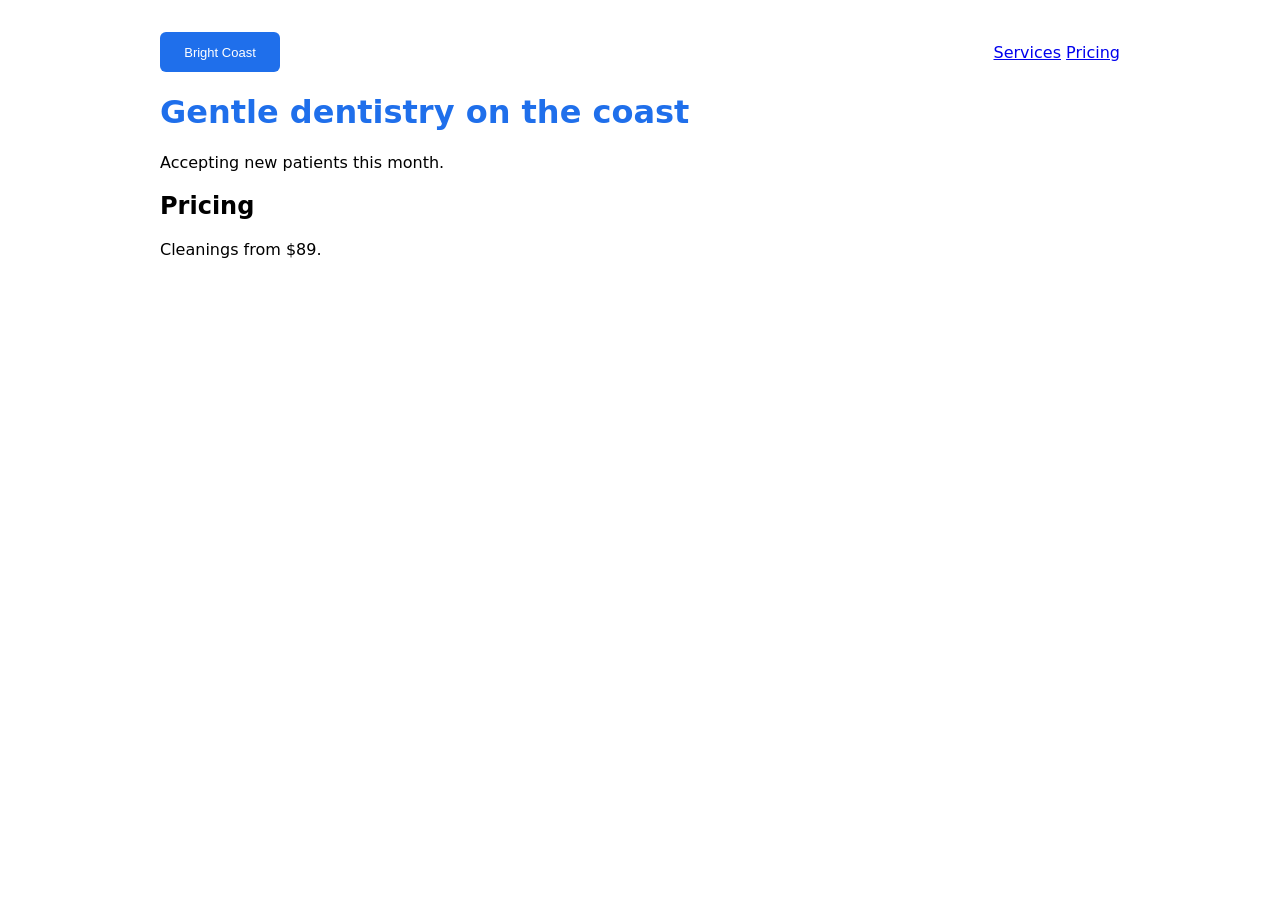
==== docs/index.html @ 71534b81 "Seed the published site for GitHub Pages" ====
<!doctype html>
<meta charset="utf-8">
<title>Bright Coast Dental</title>
<style>:root { --brand: #1f6feb; }
body { font-family: system-ui, sans-serif; margin: 0 auto; max-width: 60rem; padding: 2rem; }
header { display: flex; align-items: center; justify-content: space-between; }
.logo { width: 120px; height: auto; }
h1 { color: var(--brand); }</style>
<header>
  <img class="logo" src="data:image/svg+xml;utf8,%3Csvg%20xmlns%3D%22http%3A%2F%2Fwww.w3.org%2F2000%2Fsvg%22%20viewBox%3D%220%200%20120%2040%22%20width%3D%22120%22%20height%3D%2240%22%3E%3Crect%20width%3D%22120%22%20height%3D%2240%22%20rx%3D%226%22%20fill%3D%22%231f6feb%22%2F%3E%3Ctext%20x%3D%2260%22%20y%3D%2225%22%20font-family%3D%22sans-serif%22%20font-size%3D%2213%22%20fill%3D%22%23fff%22%20text-anchor%3D%22middle%22%3EBright%20Coast%3C%2Ftext%3E%3C%2Fsvg%3E" alt="Bright Coast Dental">
  <nav><a href="#services">Services</a> <a href="#pricing">Pricing</a></nav>
</header>
<main>
  <h1>Gentle dentistry on the coast</h1>
  <p>Accepting new patients this month.</p>
  <section id="pricing"><h2>Pricing</h2><p>Cleanings from $89.</p></section>
</main>
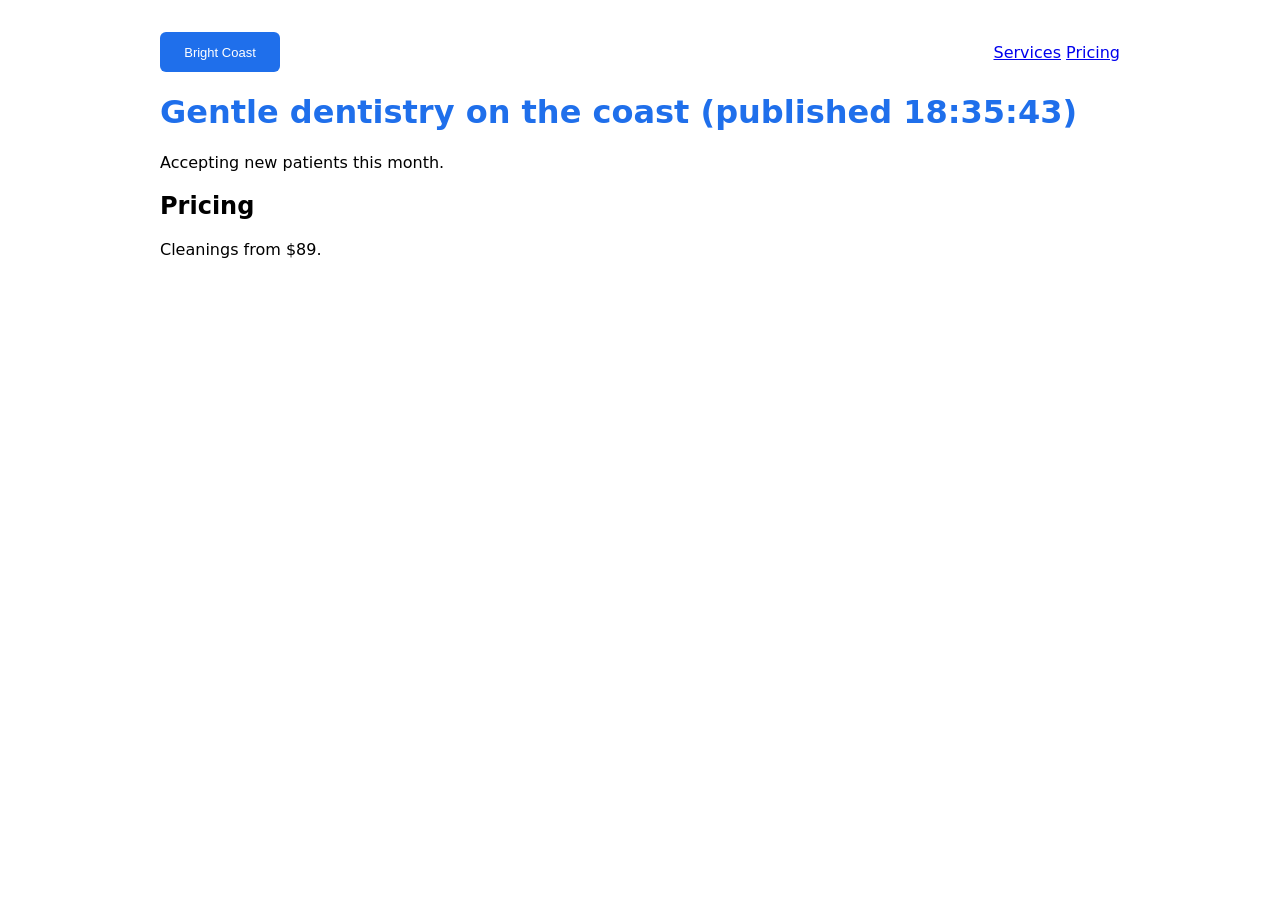
==== commit 2524bc0e: "Test publish 18:35:43" ====
--- a/docs/index.html
+++ b/docs/index.html
@@ -11,7 +11,7 @@
   <nav><a href="#services">Services</a> <a href="#pricing">Pricing</a></nav>
 </header>
 <main>
-  <h1>Gentle dentistry on the coast</h1>
+  <h1>Gentle dentistry on the coast (published 18:35:43)</h1>
   <p>Accepting new patients this month.</p>
   <section id="pricing"><h2>Pricing</h2><p>Cleanings from $89.</p></section>
 </main>
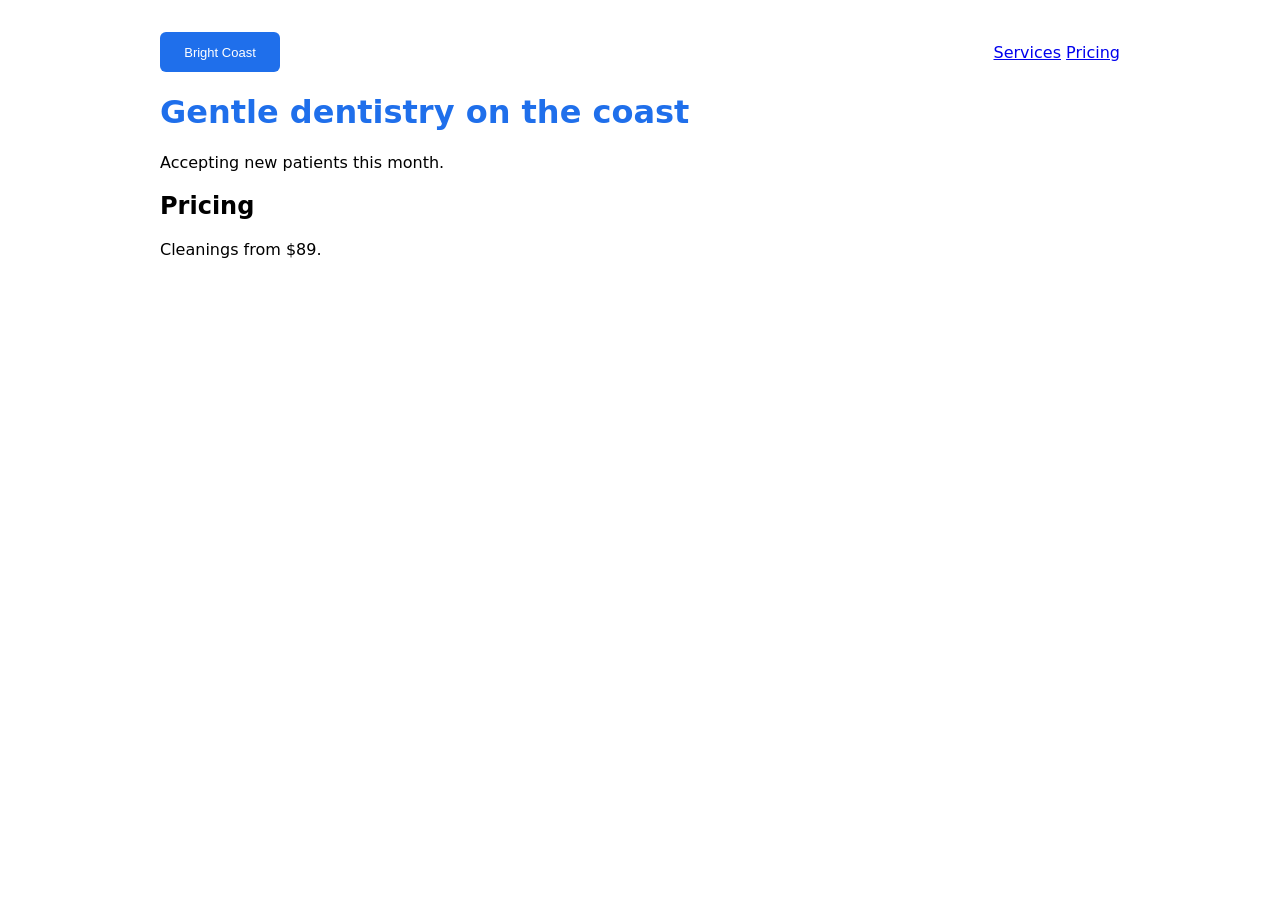
==== commit fefdcb4c: "Publishing now commits to master and waits for the host to confirm Publishing was browser storage, s" ====
--- a/docs/index.html
+++ b/docs/index.html
@@ -11,7 +11,7 @@
   <nav><a href="#services">Services</a> <a href="#pricing">Pricing</a></nav>
 </header>
 <main>
-  <h1>Gentle dentistry on the coast (published 18:35:43)</h1>
+  <h1>Gentle dentistry on the coast</h1>
   <p>Accepting new patients this month.</p>
   <section id="pricing"><h2>Pricing</h2><p>Cleanings from $89.</p></section>
 </main>
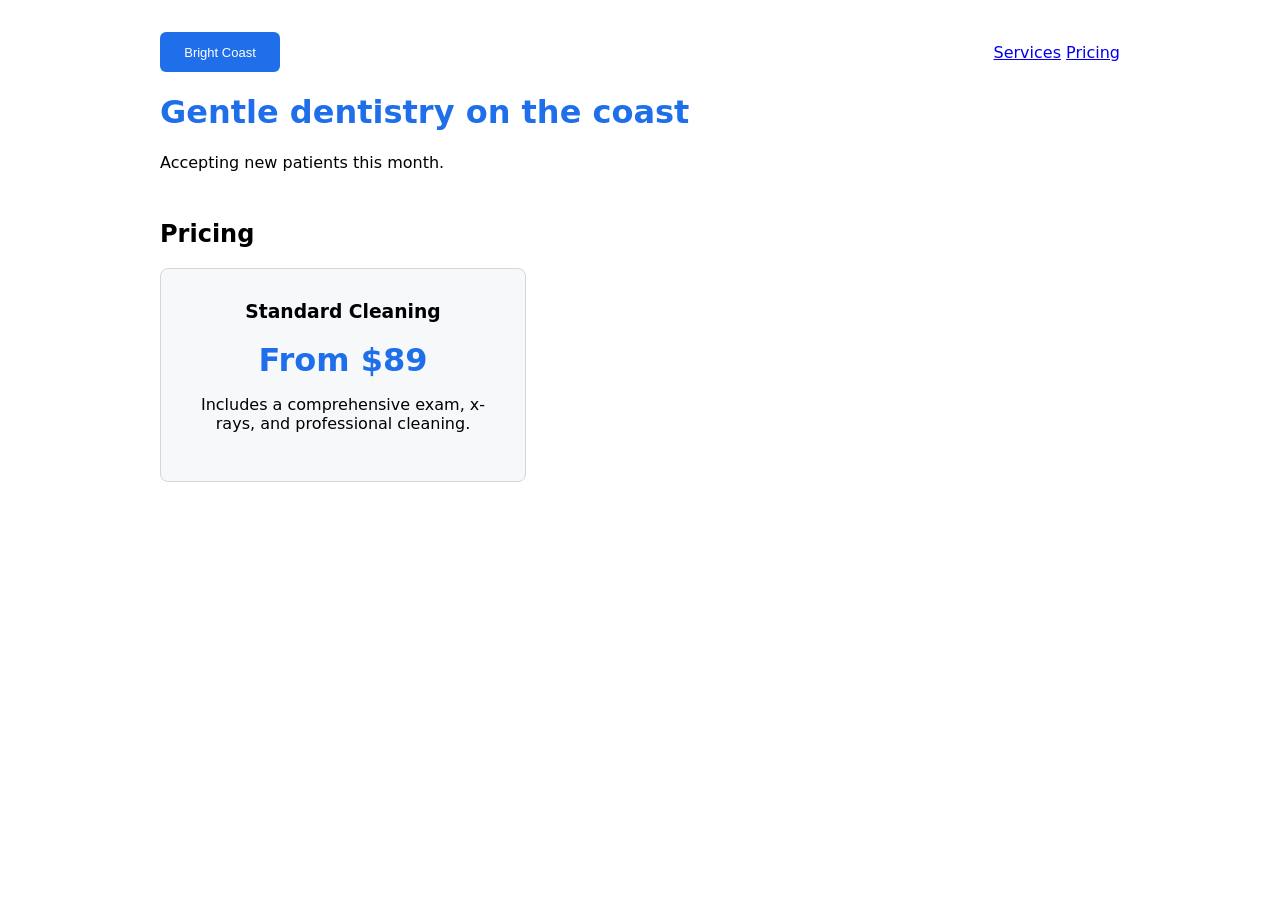
==== commit 313b4b8e: "Updated the site" ====
--- a/docs/index.html
+++ b/docs/index.html
@@ -5,7 +5,11 @@
 body { font-family: system-ui, sans-serif; margin: 0 auto; max-width: 60rem; padding: 2rem; }
 header { display: flex; align-items: center; justify-content: space-between; }
 .logo { width: 120px; height: auto; }
-h1 { color: var(--brand); }</style>
+h1 { color: var(--brand); }
+#pricing { margin-top: 3rem; }
+.price-card { background: #f6f8fa; border: 1px solid #d0d7de; border-radius: 8px; padding: 2rem; text-align: center; max-width: 300px; }
+.price-card h3 { margin-top: 0; }
+.price-card .price { font-size: 2rem; font-weight: bold; color: var(--brand); margin: 0.5rem 0; }</style>
 <header>
   <img class="logo" src="data:image/svg+xml;utf8,%3Csvg%20xmlns%3D%22http%3A%2F%2Fwww.w3.org%2F2000%2Fsvg%22%20viewBox%3D%220%200%20120%2040%22%20width%3D%22120%22%20height%3D%2240%22%3E%3Crect%20width%3D%22120%22%20height%3D%2240%22%20rx%3D%226%22%20fill%3D%22%231f6feb%22%2F%3E%3Ctext%20x%3D%2260%22%20y%3D%2225%22%20font-family%3D%22sans-serif%22%20font-size%3D%2213%22%20fill%3D%22%23fff%22%20text-anchor%3D%22middle%22%3EBright%20Coast%3C%2Ftext%3E%3C%2Fsvg%3E" alt="Bright Coast Dental">
   <nav><a href="#services">Services</a> <a href="#pricing">Pricing</a></nav>
@@ -13,5 +17,12 @@
 <main>
   <h1>Gentle dentistry on the coast</h1>
   <p>Accepting new patients this month.</p>
-  <section id="pricing"><h2>Pricing</h2><p>Cleanings from $89.</p></section>
+  <section id="pricing">
+    <h2>Pricing</h2>
+    <div class="price-card">
+      <h3>Standard Cleaning</h3>
+      <p class="price">From $89</p>
+      <p>Includes a comprehensive exam, x-rays, and professional cleaning.</p>
+    </div>
+  </section>
 </main>
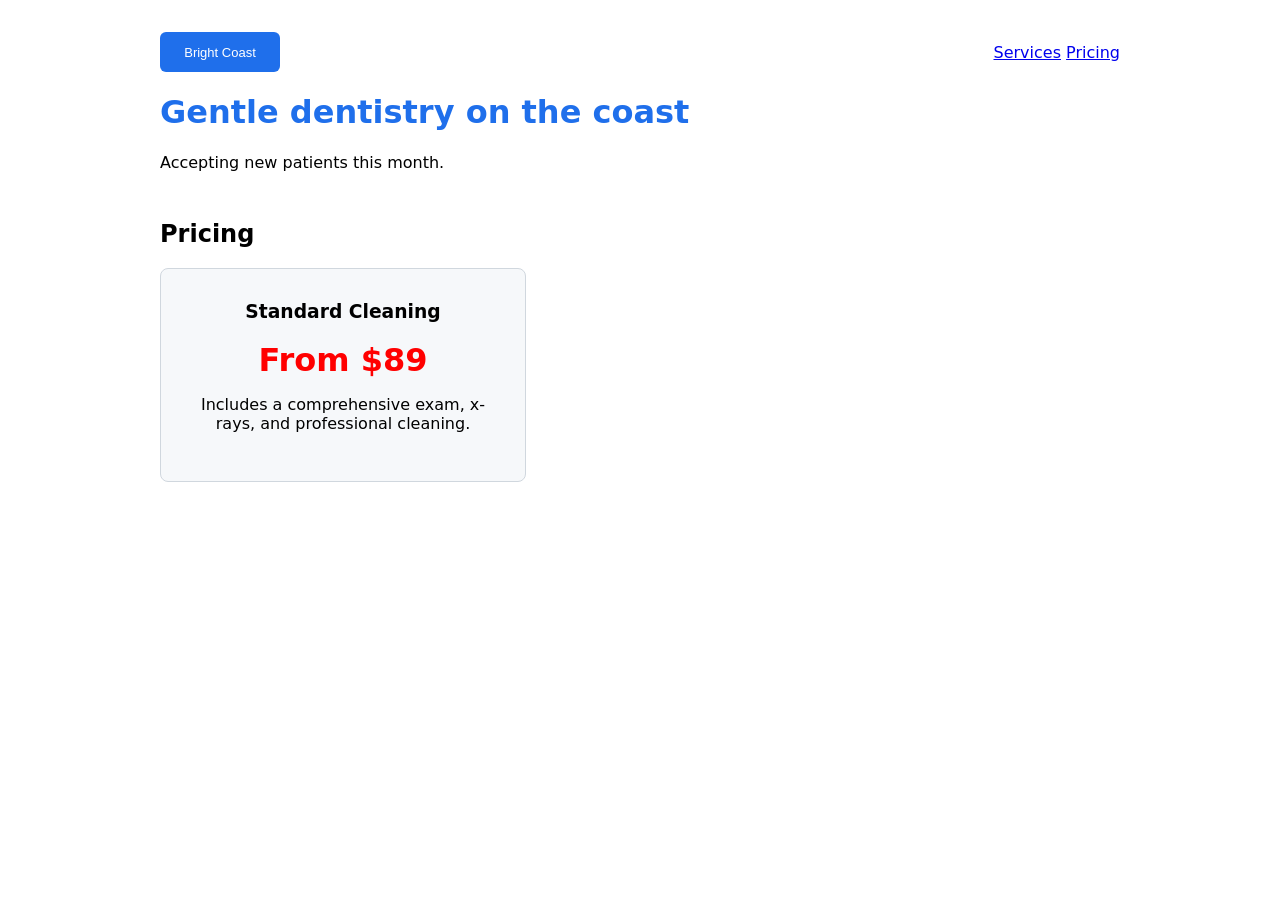
==== commit 333e2989: "Updated the site" ====
--- a/docs/index.html
+++ b/docs/index.html
@@ -9,7 +9,7 @@
 #pricing { margin-top: 3rem; }
 .price-card { background: #f6f8fa; border: 1px solid #d0d7de; border-radius: 8px; padding: 2rem; text-align: center; max-width: 300px; }
 .price-card h3 { margin-top: 0; }
-.price-card .price { font-size: 2rem; font-weight: bold; color: var(--brand); margin: 0.5rem 0; }</style>
+.price-card .price { font-size: 2rem; font-weight: bold; color: red; margin: 0.5rem 0; }</style>
 <header>
   <img class="logo" src="data:image/svg+xml;utf8,%3Csvg%20xmlns%3D%22http%3A%2F%2Fwww.w3.org%2F2000%2Fsvg%22%20viewBox%3D%220%200%20120%2040%22%20width%3D%22120%22%20height%3D%2240%22%3E%3Crect%20width%3D%22120%22%20height%3D%2240%22%20rx%3D%226%22%20fill%3D%22%231f6feb%22%2F%3E%3Ctext%20x%3D%2260%22%20y%3D%2225%22%20font-family%3D%22sans-serif%22%20font-size%3D%2213%22%20fill%3D%22%23fff%22%20text-anchor%3D%22middle%22%3EBright%20Coast%3C%2Ftext%3E%3C%2Fsvg%3E" alt="Bright Coast Dental">
   <nav><a href="#services">Services</a> <a href="#pricing">Pricing</a></nav>
